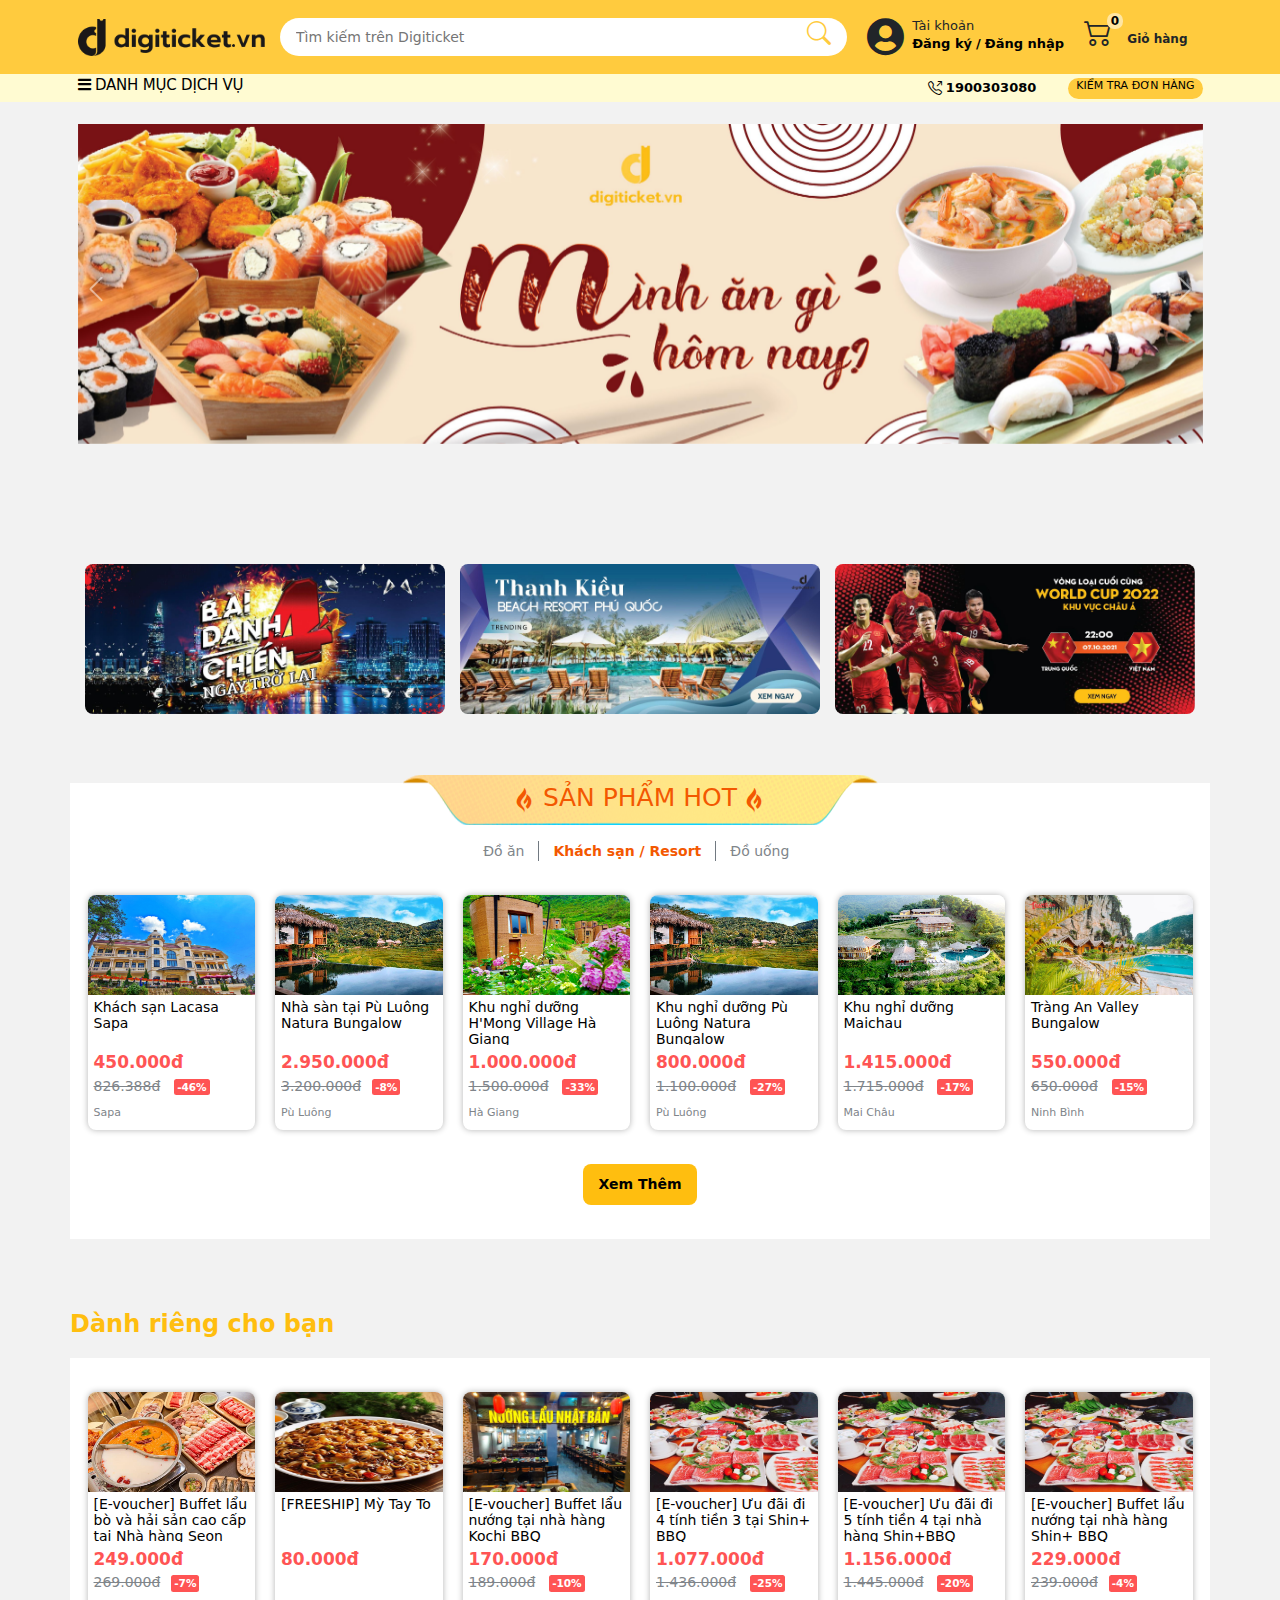
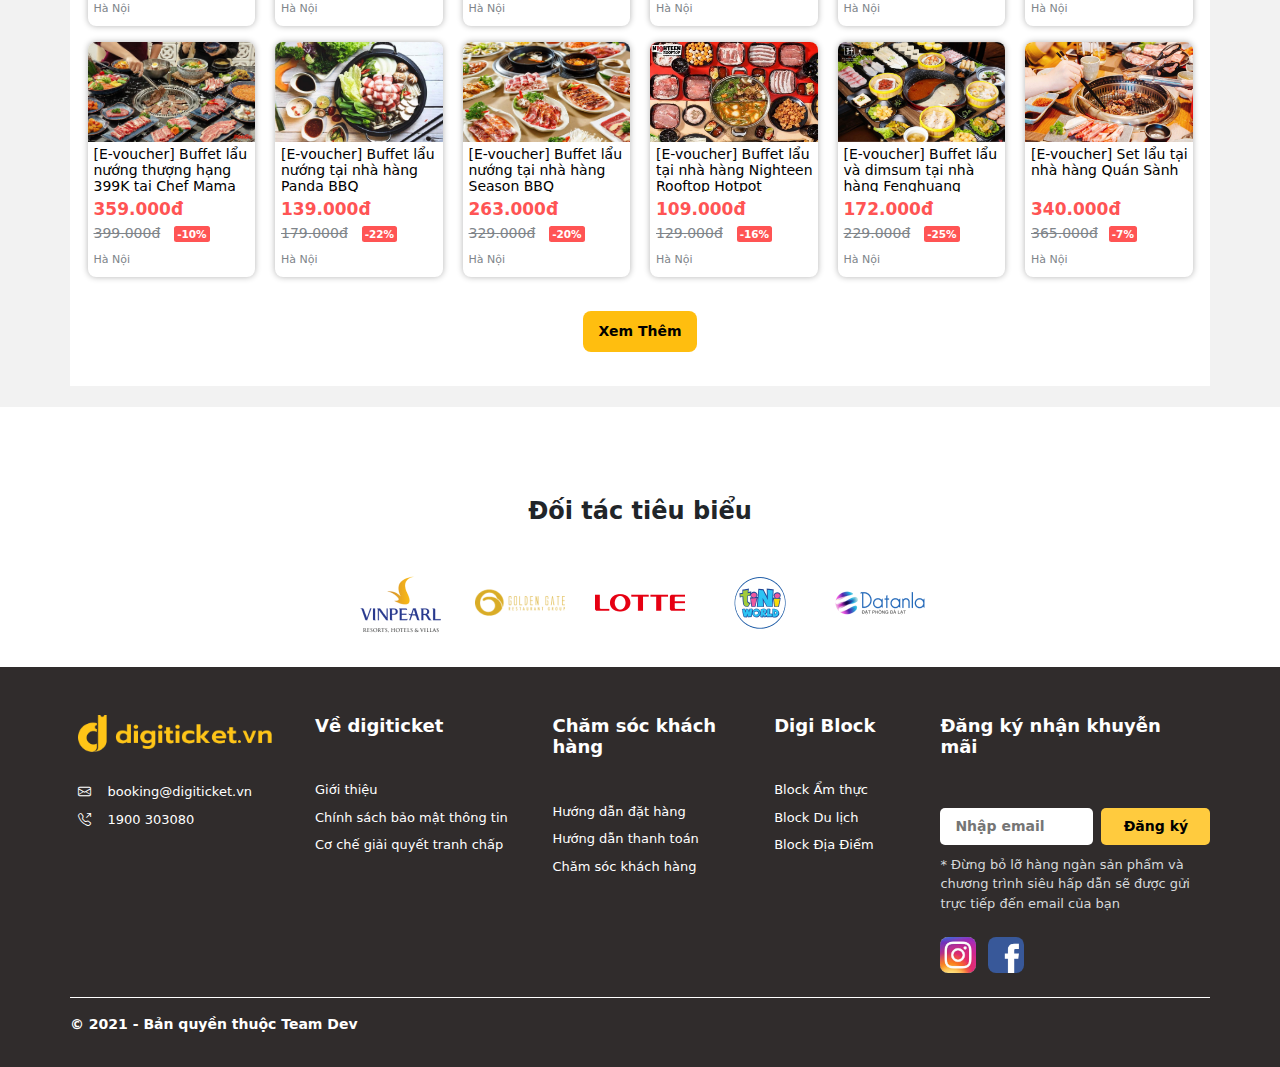
==== index.html @ ab6e63be "Update sources code first" ====
<!DOCTYPE html>
<html lang="en">
<head>
    <meta charset="UTF-8">
    <meta http-equiv="X-UA-Compatible" content="IE=edge">
    <meta name="viewport" content="width=device-width, initial-scale=1.0">
    <title>DigiTicket</title>

    <link href="https://fonts.googleapis.com/css2?family=Roboto:ital,wght@0,100;0,300;0,400;0,500;0,700;0,900;1,100;1,300;1,400;1,500;1,700;1,900&display=swap" rel="stylesheet">
    
    <!--Font Awesome --> 
    <link rel="stylesheet" href="https://cdnjs.cloudflare.com/ajax/libs/font-awesome/5.15.4/css/all.min.css" integrity="sha512-1ycn6IcaQQ40/MKBW2W4Rhis/DbILU74C1vSrLJxCq57o941Ym01SwNsOMqvEBFlcgUa6xLiPY/NS5R+E6ztJQ==" crossorigin="anonymous" referrerpolicy="no-referrer" />
    <!--Jquery-->
    <script type="text/javascript" src="http://ajax.googleapis.com/ajax/libs/jquery/2.1.3/jquery.min.js"> </script>
    <!--Bootrap-->
    <link rel="stylesheet" href="https://cdn.jsdelivr.net/npm/bootstrap-icons@1.3.0/font/bootstrap-icons.css">
    <link rel="stylesheet" href="https://stackpath.bootstrapcdn.com/bootstrap/4.3.1/css/bootstrap.min.css" integrity="sha384-ggOyR0iXCbMQv3Xipma34MD+dH/1fQ784/j6cY/iJTQUOhcWr7x9JvoRxT2MZw1T" crossorigin="anonymous">
    <!-- Latest compiled and minified JavaScript -->
    <script src="https://code.jquery.com/jquery-3.3.1.slim.min.js" integrity="sha384-q8i/X+965DzO0rT7abK41JStQIAqVgRVzpbzo5smXKp4YfRvH+8abtTE1Pi6jizo" crossorigin="anonymous"></script>
    <script src="https://cdnjs.cloudflare.com/ajax/libs/popper.js/1.14.7/umd/popper.min.js" integrity="sha384-UO2eT0CpHqdSJQ6hJty5KVphtPhzWj9WO1clHTMGa3JDZwrnQq4sF86dIHNDz0W1" crossorigin="anonymous"></script>
    <script src="https://stackpath.bootstrapcdn.com/bootstrap/4.3.1/js/bootstrap.min.js" integrity="sha384-JjSmVgyd0p3pXB1rRibZUAYoIIy6OrQ6VrjIEaFf/nJGzIxFDsf4x0xIM+B07jRM" crossorigin="anonymous"></script>

    <link rel="stylesheet" href="./assets/css/bootstrap.css">
    <link rel="stylesheet" href="./assets/css/responsive.css">
    <link rel="stylesheet" href="./assets/css/style.css">
    <link rel="stylesheet" href="./assets/css/shared.css">
</head>
<body>
    <div class="main">
        <!-- Header -->
        <nav class="nav-search navbar navbar-expand-lg navbar-light fixed-top">
            <div class="container ">
                
                <div class="cd-lg-2 header-logo">
                    <a class="header-logo_link" href="#">
                        <img class="header-logo_img" src="./assets/img/Logo-main/Digiticket.png" alt="">
                    </a>
                </div>
                
                <div class="col-lg-10 d-flex header-wrap">
                    <div class="header-search d-flex">
                        <input  class="header-search_input" type="text" placeholder="Tìm kiếm trên Digiticket">
                        <i class="header-search_icon bi bi-search" role="button" typeof="submit"></i>
                    </div>

                    <div class="header-user d-flex">
                        <div class="header-user_avatar">
                            <i class="header-user_avatar-icon fas fa-user-circle"></i>
                        </div>
                        <div class="header-user_account">
                            <div class="header-user_account-heading">Tài khoản</div>
                            <div class="header-user_account-wrap d-flex">
                                <a href="" class="header-user_account-name">Đăng ký</a>
                                <span>/</span>
                                <a href="" class="header-user_account-name">Đăng nhập</a>
                            </div>
                        </div>
                    </div>

                    <div class="header-cart">
                        <div class="header-cart-wrap">
                            <i class="header-cart-icon bi bi-cart2"></i>
                            <span class="header-cart-notice">0</span>
                        </div>

                        <span>Giỏ hàng</span>
                    </div>
                </div>
            </div>
        </nav>
        <!-- end nav -->
        <!-- Header Options -->
        <div class="header-option fixed-top">
            <div class="container d-flex justify-content-between">
                <div class="dropdown">
                    <a class="header-option_navbar" data-toggle="dropdown" href=""><i class="fas fa-bars"></i> Danh mục dịch vụ</a>
                    <ul class="dropdown-menu">
                        <li>
                            <a class="header-option_link"  href="#">
                                <span>Tham quan</span>
                                <i class="fas fa-chevron-right"></i>
                            </a>
                            <ul class="sub-menu">
                                <li class="sub-menu_item">
                                    <a class="sub-menu_link" href="">Địa điểm tham quan</a>
                                </li>
                                <li class="sub-menu_item">
                                    <a class="sub-menu_link" href="">Tour</a>
                                </li>
                            </ul>
                        </li>
                        <li>
                            <a class="header-option_link " href="#">
                                <span>Nghệ thuật</span>
                                <i class="fas fa-chevron-right"></i>
                            </a>
                            <ul class="sub-menu">
                                <li class="sub-menu_item">
                                    <a class="sub-menu_link" href="">Show Ca Nhạc</a>
                                </li>
                                <li class="sub-menu_item">
                                    <a class="sub-menu_link" href="">Sân khấu nghệ thuật</a>
                                </li>
                            </ul>
                        </li>
                        <li>
                            <a class="header-option_link" href="#">
                                <span>Thể thao</span>
                                <i class="fas fa-chevron-right"></i>
                            </a>
                            <ul class="sub-menu">
                                <li class="sub-menu_item">
                                    <a class="sub-menu_link" href="">Bóng đá</a>
                                </li>
                            </ul>
                        </li>
                        <li>
                            <a class="header-option_link" href="#">
                                <span>Di chuyển</span>
                                <i class="fas fa-chevron-right"></i>
                            </a>
                            <ul class="sub-menu">
                                <li class="sub-menu_item">
                                    <a class="sub-menu_link" href="">Máy bay</a>
                                </li>
                                <li class="sub-menu_item">
                                    <a class="sub-menu_link" href="">Ô tô</a>
                                </li>
                                <li class="sub-menu_item">
                                    <a class="sub-menu_link" href="">Tàu thuỷ</a>
                                </li>
                                <li class="sub-menu_item">
                                    <a class="sub-menu_link" href="">Tàu hoả</a>
                                </li>
                            </ul>
                        </li>
                        <li>
                            <a class="header-option_link" href="#">
                                <span>Combo</span>
                                <i class="fas fa-chevron-right"></i>
                            </a>
                            <ul class="sub-menu">
                                <li class="sub-menu_item">
                                    <a class="sub-menu_link" href="">Combo du lịch</a>
                                </li>
                            </ul>
                        </li>
                        <li>
                            <a class="header-option_link" href="#">
                                <span>Ẩm thực</span>
                                <i class="fas fa-chevron-right"></i>
                            </a>
                            <ul class="sub-menu">
                                <li class="sub-menu_item">
                                    <a class="sub-menu_link" href="">Đồ ăn</a>
                                </li>
                                <li class="sub-menu_item">
                                    <a class="sub-menu_link" href="">Đồ uống</a>
                                </li>
                            </ul>
                        </li>
                    </ul>
                </div>
                
                <div class="header-option_wrap d-flex justify-content-between">
                    <a href="" class="header-option_hotline d-flex">
                        <i class="bi bi-telephone-outbound"></i>
                        <span>1900303080</span>
                    </a>

                    <a href="" class="header-option_check"  data-toggle="dropdown">
                        <span>Kiểm tra đơn hàng</span>
                    </a>
                    <div class="dropdown-menu order-check_wrap">
                        <form class="form-check" action="">
                            <div class="form-check_header">Kiểm tra đơn hàng</div>
                            <div class="form-check_wrap invalid">
                                <label for="phone" class="form-check_label">Vui lòng nhập số điện thoại</label>
                                <input id="phone" name="phone" type="text" placeholder="Số điện thoại" class="form-check_control">
                                <span class="form-check_message"></span>
                            </div>
                            <div class="form-check_wrap invalid">
                                <label for="email" class="form-check_label">Vui lòng nhập Email</label>
                                <input id="email" name="email" type="text" placeholder="VD: email@domain.com" class="form-check_control">
                                <span class="form-check_message"></span>
                            </div>
                            <div class="form-check_wrap invalid">
                                <label for="code" class="form-check_label">Vui lòng nhập Mã đơn hàng</label>
                                <input id="code" name="phone" type="text" placeholder="VD: 123456" class="form-check_control">
                                <span class="form-check_message"></span>
                            </div>

                            <button class="form-check_submit">Kiểm tra</button>
                        </form>

                    </div>
                </div>
            </div>
        </div>

        <!-- Slider -->
        <div class="content">
            <div class="container">
                <!-- Slider -->
                <div class="row slider-wrap">
                    <div class="col-lg-12 d-flex">
                        <div id="carouselExampleControls" class="carousel slide" data-ride="carousel">
                            <div class="carousel-inner">
                                <div class="slider-img carousel-item active">
                                    <img class="d-block w-100" src="./assets/img/logo-slider/ShowImage1.jpg" alt="">
                                </div>
                                <div class="slider-img carousel-item">
                                    <img class="d-block w-100" src="./assets/img/logo-slider/ShowImage2.jpg" alt="">
                                </div>
                                <div class="slider-img carousel-item">
                                    <img class="d-block w-100" src="./assets/img/logo-slider/ShowImage3.jpg" alt="">
                                </div>
                                <div class="slider-img carousel-item">
                                    <img class="d-block w-100" src="./assets/img/logo-slider/ShowImage4.jpg" alt="">
                                </div>
                                <div class="slider-img carousel-item">
                                    <img class="d-block w-100" src="./assets/img/logo-slider/ShowImage5.jpg" alt="">
                                </div>
                            </div>

                            <a class="slider-btn carousel-control-prev" href="#carouselExampleControls" role="button" data-slide="prev">
                                <span class="slider-btn_icon carousel-control-prev-icon" aria-hidden="true"></span>
                                <span class="sr-only">Previous</span>
                            </a>
                            <a class="slider-btn carousel-control-next" href="#carouselExampleControls" role="button" data-slide="next">
                                <span class="slider-btn_icon carousel-control-next-icon" aria-hidden="true"></span>
                                <span class="sr-only">Next</span>
                            </a>
                        </div>
                        
                    </div>
                </div>

                <div class="row slider-introduce">
                    <div class="col-lg-4">
                        <div class="slider-introduce_wrap">
                            <img src="./assets/img/logo-slider/introduce1.jpg" alt="" class="slider-introduce_img">
                        </div>
                    </div>
                    <div class="col-lg-4">
                        <div class="slider-introduce_wrap">
                            <img src="./assets/img/logo-slider/introduce2.jpg" alt="" class="slider-introduce_img">
                        </div>
                    </div>
                    <div class="col-lg-4">
                        <div class="slider-introduce_wrap">
                            <img src="./assets/img/logo-slider/introduce3.jpg" alt="" class="slider-introduce_img">
                        </div>
                    </div>
                </div>

                <div class="row product-hot">
                
                    <div class="product-hot_header d-flex justify-content-center">
                        <i class="product-hot_header-icon fab fa-gripfire"></i>
                        <h1>Sản Phẩm Hot</h1>
                        <i class="product-hot_header-icon fab fa-gripfire"></i>
                    </div>

                    <ul class="product-hot_heading d-flex justify-content-center list-group list-group-horizontal">
                        <li class="product-hot_heading-item">
                            <a href="#food" class="product-hot_heading-link" data-toggle="tab">
                                Đồ ăn
                            </a>
                        </li>
                        <li class="product-hot_heading-item">
                            <a href="#hotel" class="product-hot_heading-link active" data-toggle="tab">
                                Khách sạn / Resort
                            </a>
                        </li>
                        <li class="product-hot_heading-item">
                            <a href="#drinks" class="product-hot_heading-link" data-toggle="tab">
                                Đồ uống
                            </a>
                        </li>
                    </ul>

                    <div class="tab-content">
                        <!-- Hotel -->
                        <div id="hotel" class="tab-pane active">
                            <div class="d-flex flex-wrap justify-content-between product-hot_content">
                                <div class="product-hot_item col-lg-2 col-md-3 col-sm-4 col-6">
                                    <a href="" class="product-hot_item-wrap">
                                        <div class="product-hot_item-img">
                                            <img src="./assets/img/product/Hotel-sapa.jpg" alt="">
                                        </div>
                                        <h4 class="product-hot_item-name ">Khách sạn Lacasa Sapa</h4>
                                        <div class="product-hot_item__price-new">450.000đ</div>
                                        <div class="product-hot_item__price-ol d-flex">
                                            826.388đ
                                            <p class="bg">
                                                <span class="product-hot_item__price-percent badge">-46%</span>
                                            </p>
                                        </div>
                                        <div class="product-hot_item-location">Sapa</div>
                                    </a>
                                </div>
    
                                <div class="product-hot_item col-lg-2 col-md-3 col-sm-4 col-6">
                                    <a href="" class="product-hot_item-wrap">
                                        <div class="product-hot_item-img">
                                            <img src="./assets/img/product/Nha-san-purluong.jpg" alt="">
                                        </div>
                                        <h4 class="product-hot_item-name">Nhà sàn tại Pù Luông Natura Bungalow</h4>
                                        <div class="product-hot_item__price-new">2.950.000đ</div>
                                        <div class="product-hot_item__price-ol d-flex">
                                            3.200.000đ
                                            <p class="bg">
                                                <span class="product-hot_item__price-percent badge">-8%</span>
                                            </p>
                                        </div>
                                        <div class="product-hot_item-location">Pù Luông</div>
                                    </a>
                                </div>
    
                                <div class="product-hot_item col-lg-2 col-md-3 col-sm-4 col-6">
                                    <a href="" class="product-hot_item-wrap">
                                        <div class="product-hot_item-img">
                                            <img src="./assets/img/product/Khu-nghi-duong-hmong.jpg" alt="">
                                        </div>
                                        <h4 class="product-hot_item-name">Khu nghỉ dưỡng H'Mong Village Hà Giang</h4>
                                        <div class="product-hot_item__price-new">1.000.000đ</div>
                                        <div class="product-hot_item__price-ol d-flex">
                                            1.500.000đ
                                            <p class="bg">
                                                <span class="product-hot_item__price-percent badge">-33%</span>
                                            </p>
                                        </div>
                                        <div class="product-hot_item-location">Hà Giang</div>
                                    </a>
                                </div>
    
                                <div class="product-hot_item col-lg-2 col-md-3 col-sm-4 col-6">
                                    <a href="" class="product-hot_item-wrap">
                                        <div class="product-hot_item-img">
                                            <img src="./assets/img/product/Nha-san-purluong.jpg" alt="">
                                        </div>
                                        <h4 class="product-hot_item-name">Khu nghỉ dưỡng Pù Luông Natura Bungalow</h4>
                                        <div class="product-hot_item__price-new">800.000đ</div>
                                        <div class="product-hot_item__price-ol d-flex">
                                            1.100.000đ
                                            <p class="bg">
                                                <span class="product-hot_item__price-percent badge">-27%</span>
                                            </p>
                                        </div>
                                        <div class="product-hot_item-location">Pù Luông</div>
                                    </a>
                                </div>
    
                                <div class="product-hot_item col-lg-2 col-md-3 col-sm-4 col-6">
                                    <a href="" class="product-hot_item-wrap">
                                        <div class="product-hot_item-img">
                                            <img src="./assets/img/product/Khu-nghi-duong-maichau.jpg" alt="">
                                        </div>
                                        <h4 class="product-hot_item-name">Khu nghỉ dưỡng Maichau</h4>
                                        <div class="product-hot_item__price-new">1.415.000đ</div>
                                        <div class="product-hot_item__price-ol d-flex">
                                            1.715.000đ
                                            <p class="bg">
                                                <span class="product-hot_item__price-percent badge">-17%</span>
                                            </p>
                                        </div>
                                        <div class="product-hot_item-location">Mai Châu</div>
                                    </a>
                                </div>
    
                                <div class="product-hot_item col-lg-2 col-md-3 col-sm-4 col-6">
                                    <a href="" class="product-hot_item-wrap">
                                        <div class="product-hot_item-img">
                                            <img src="./assets/img/product/Trang-an-vallue.jpg" alt="">
                                        </div>
                                        <h4 class="product-hot_item-name">Tràng An Valley Bungalow</h4>
                                        <div class="product-hot_item__price-new">550.000đ</div>
                                        <div class="product-hot_item__price-ol d-flex">
                                            650.000đ
                                            <p class="bg">
                                                <span class="product-hot_item__price-percent badge">-15%</span>
                                            </p>
                                        </div>
                                        <div class="product-hot_item-location">Ninh Bình</div>
                                    </a>
                                </div>                        
                            </div>
                        </div>
                        
                        <!-- Food -->
                        <div id="food" class="tab-pane">
                            <div class="d-flex flex-wrap justify-content-between product-hot_content">
                                <div class="product-hot_item col-lg-2 col-md-3 col-sm-4 col-6">
                                    <a href="" class="product-hot_item-wrap">
                                        <div class="product-hot_item-img">
                                            <img src="./assets/img/product-food/Pizza.jpg" alt="">
                                        </div>
                                        <h4 class="product-hot_item-name">[FREESHIP] La Pizza</h4>
                                        <div class="product-hot_item__price-new">39.000đ</div>
                                        <div class="product-hot_item__price-ol d-flex invisible">
                                            0
                                            <p class="bg">
                                                <span class="product-hot_item__price-percent badge invisible">0</span>
                                            </p>
                                        </div>
                                        <div class="product-hot_item-location">Hà Nội</div>
                                    </a>
                                </div>
    
                                <div class="product-hot_item col-lg-2 col-md-3 col-sm-4 col-6">
                                    <a href="" class="product-hot_item-wrap">
                                        <div class="product-hot_item-img">
                                            <img src="./assets/img/product-food/Sashimi.jpg" alt="">
                                        </div>
                                        <h4 class="product-hot_item-name">[E-voucher] Buffet sashimi hải sản Nhật Bản cao cấp tại nhà hàng Tonchan</h4>
                                        <div class="product-hot_item__price-new">279.000đ</div>
                                        <div class="product-hot_item__price-ol d-flex">
                                            480.000đ
                                            <p class="bg">
                                                <span class="product-hot_item__price-percent badge">-42%</span>
                                            </p>
                                        </div>
                                        <div class="product-hot_item-location">Hà Nội</div>
                                    </a>
                                </div>
    
                                <div class="product-hot_item col-lg-2 col-md-3 col-sm-4 col-6">
                                    <a href="" class="product-hot_item-wrap">
                                        <div class="product-hot_item-img">
                                            <img src="./assets/img/product-food/lau-quan-sanh.jpg" alt="">
                                        </div>
                                        <h4 class="product-hot_item-name">[E-voucher] Set lẩu tại nhà hàng Quán Sành</h4>
                                        <div class="product-hot_item__price-new">340.000đ</div>
                                        <div class="product-hot_item__price-ol d-flex">
                                            365.000đ
                                            <p class="bg">
                                                <span class="product-hot_item__price-percent badge">-7%</span>
                                            </p>
                                        </div>
                                        <div class="product-hot_item-location">Hà Nội</div>
                                    </a>
                                </div>
    
                                <div class="product-hot_item col-lg-2 col-md-3 col-sm-4 col-6">
                                    <a href="" class="product-hot_item-wrap">
                                        <div class="product-hot_item-img">
                                            <img src="./assets/img/product-food/lau-thai-2-nguoi.jpg" alt="">
                                        </div>
                                        <h4 class="product-hot_item-name">[E-voucher] Set lẩu Thái 2 người tại Thai Street Food giảm 49%</h4>
                                        <div class="product-hot_item__price-new">188.000đ</div>
                                        <div class="product-hot_item__price-ol d-flex">
                                            368.000đ
                                            <p class="bg">
                                                <span class="product-hot_item__price-percent badge">-49%</span>
                                            </p>
                                        </div>
                                        <div class="product-hot_item-location">Hà Nội</div>
                                    </a>
                                </div>
    
                                <div class="product-hot_item col-lg-2 col-md-3 col-sm-4 col-6">
                                    <a href="" class="product-hot_item-wrap">
                                        <div class="product-hot_item-img">
                                            <img src="./assets/img/product-food/lau-nuong.jpg" alt="">
                                        </div>
                                        <h4 class="product-hot_item-name">[E-voucher] Buffet lẩu nướng giảm 50% tại Lẩu Nướng Safodi</h4>
                                        <div class="product-hot_item__price-new">99.000đ</div>
                                        <div class="product-hot_item__price-ol d-flex">
                                            198.000đ
                                            <p class="bg">
                                                <span class="product-hot_item__price-percent badge">-50%</span>
                                            </p>
                                        </div>
                                        <div class="product-hot_item-location">Hà Nội</div>
                                    </a>
                                </div>
    
                                <div class="product-hot_item col-lg-2 col-md-3 col-sm-4 col-6">
                                    <a href="" class="product-hot_item-wrap">
                                        <div class="product-hot_item-img">
                                            <img src="./assets/img/product-food/bun-tron-nam-bo.jpg" alt="">
                                        </div>
                                        <h4 class="product-hot_item-name">[FREESHIP] BUMTRO Bún Trộn Nam Bộ - Hồ Chí Minh</h4>
                                        <div class="product-hot_item__price-new">35.000đ</div>
                                        <div class="product-hot_item__price-ol d-flex">
                                            65.000đ
                                            <p class="bg">
                                                <span class="product-hot_item__price-percent badge">-46%</span>
                                            </p>
                                        </div>
                                        <div class="product-hot_item-location">Hồ Chí Minh</div>
                                    </a>
                                </div>
                            </div>
                        </div>
                        
                        <!-- Drinks -->
                        <div id="drinks" class="tab-pane">
                            <div class="d-flex flex-wrap justify-content-between product-hot_content">
                                <div class="product-hot_item col-lg-2 col-md-3 col-sm-4 col-6">
                                    <a href="" class="product-hot_item-wrap">
                                        <div class="product-hot_item-img">
                                            <img src="./assets/img/product-drink/combo-3-105k.jpg" alt="">
                                        </div>
                                        <h4 class="product-hot_item-name">Combo Sen Vàng Kem Sữa (L) + Cốt Dừa Sen Cốm (L) + Cafe Cốt Dừa tại Emo Coffee</h4>
                                        <div class="product-hot_item__price-new">105.000đ</div>
                                        <div class="product-hot_item__price-ol d-flex">
                                        130.000đ
                                            <p class="bg">
                                                <span class="product-hot_item__price-percent badge">-19%</span>
                                            </p>
                                        </div>
                                        <div class="product-hot_item-location">Hà Nội</div>
                                    </a>
                                </div>
    
                                <div class="product-hot_item col-lg-2 col-md-3 col-sm-4 col-6">
                                    <a href="" class="product-hot_item-wrap">
                                        <div class="product-hot_item-img">
                                            <img src="./assets/img/product-drink/bi-dao-an-nhienjpg.jpg" alt="">
                                        </div>
                                        <h4 class="product-hot_item-name">[FREESHIP] Trà bí đao An Nhiên</h4>
                                        <div class="product-hot_item__price-new">20.000đ</div>
                                        <div class="product-hot_item__price-ol d-flex invisible">
                                            0
                                            <p class="bg">
                                                <span class="product-hot_item__price-percent badge invisible">0</span>
                                            </p>
                                        </div>
                                        <div class="product-hot_item-location">Hà Nội</div>
                                    </a>
                                </div>
    
                                <div class="product-hot_item col-lg-2 col-md-3 col-sm-4 col-6">
                                    <a href="" class="product-hot_item-wrap">
                                        <div class="product-hot_item-img">
                                            <img src="./assets/img/product-drink/bi-dao-an-nhan.jpg" alt="">
                                        </div>
                                        <h4 class="product-hot_item-name">[FREESHIP] Trà bí đao Thanh Nhàn</h4>
                                        <div class="product-hot_item__price-new">20.000đ</div>
                                        <div class="product-hot_item__price-ol d-flex invisible">
                                            0
                                            <p class="bg">
                                                <span class="product-hot_item__price-percent badge invisible">0</span>
                                            </p>
                                        </div>
                                        <div class="product-hot_item-location">Hà Nội</div>
                                    </a>
                                </div>
    
                                <div class="product-hot_item col-lg-2 col-md-3 col-sm-4 col-6">
                                    <a href="" class="product-hot_item-wrap">
                                        <div class="product-hot_item-img">
                                            <img src="./assets/img/product-drink/toco-29k.jpg" alt="">
                                        </div>
                                        <h4 class="product-hot_item-name">Đồng giá 29K trà sữa Tocotoco size L [Đã hết]</h4>
                                        <div class="product-hot_item__price-new">29.000đ</div>
                                        <div class="product-hot_item__price-ol d-flex">
                                            57.000đ
                                            <p class="bg">
                                                <span class="product-hot_item__price-percent badge">-49%</span>
                                            </p>
                                        </div>
                                        <div class="product-hot_item-location">Hồ Chí Minh</div>
                                    </a>
                                </div>
    
                                <div class="product-hot_item col-lg-2 col-md-3 col-sm-4 col-6">
                                    <a href="" class="product-hot_item-wrap">
                                        <div class="product-hot_item-img">
                                            <img src="./assets/img/product-drink/the alley.jpg" alt="">
                                        </div>
                                        <h4 class="product-hot_item-name">The Alley - Phiếu quà tặng The Alley trị giá 100K [Đã hết]</h4>
                                        <div class="product-hot_item__price-new">95.000đ</div>
                                        <div class="product-hot_item__price-ol d-flex">
                                            100.000đ
                                            <p class="bg">
                                                <span class="product-hot_item__price-percent badge">-5%</span>
                                            </p>
                                        </div>
                                        <div class="product-hot_item-location">Hà Nội</div>
                                    </a>
                                </div>
    
                                <div class="product-hot_item col-lg-2 col-md-3 col-sm-4 col-6">
                                    <a href="" class="product-hot_item-wrap">
                                        <div class="product-hot_item-img">
                                            <img src="./assets/img/product-drink/ding-tea.jpg" alt="">
                                        </div>
                                        <h4 class="product-hot_item-name">Trà Sữa Ding Tea - Voucher giảm 35% áp dụng toàn menu [Đã hết]</h4>
                                        <div class="product-hot_item__price-new">Miễn phí</div>
                                        <div class="product-hot_item__price-ol d-flex invisible">
                                            0
                                            <p class="bg">
                                                <span class="product-hot_item__price-percent badge invisible">0</span>
                                            </p>
                                        </div>
                                        <div class="product-hot_item-location">Hà Nội</div>
                                    </a>
                                </div>
                            </div>
                        </div>
                        
                    </div>
                    
                    <!-- See more -->
                    
                    <div class="product-hot_wrap-btn d-flex justify-content-center">
                        <a href="" class="product-hot_btn">
                            <span>Xem Thêm</span>
                        </a>
                    </div>
                    
                </div>
                
                <!-- exclusively for you -->
                <div class="row content-exclusively">Dành riêng cho bạn</div>

                <div class="row product-hot">
                    <div class="col-lg-12 d-flex flex-wrap justify-content-between product-hot_content">
                        <div class="product-hot_item col-lg-2 col-md-3 col-sm-4 col-6">
                            <a href="" class="product-hot_item-wrap">
                                <div class="product-hot_item-img">
                                    <img src="./assets/img/exclusively/laubo-haisan.jpg" alt="">
                                </div>
                                <h4 class="product-hot_item-name">[E-voucher] Buffet lẩu bò và hải sản cao cấp tại Nhà hàng Seon</h4>
                                <div class="product-hot_item__price-new">249.000đ</div>
                                <div class="product-hot_item__price-ol d-flex">
                                    269.000đ
                                    <p class="bg">
                                        <span class="product-hot_item__price-percent badge">-7%</span>
                                    </p>
                                </div>
                                <div class="product-hot_item-location">Hà Nội</div>
                            </a>
                        </div>

                        <div class="product-hot_item col-lg-2 col-md-3 col-sm-4 col-6">
                            <a href="" class="product-hot_item-wrap">
                                <div class="product-hot_item-img">
                                    <img src="./assets/img/exclusively/My-tay-to.jpg" alt="">
                                </div>
                                <h4 class="product-hot_item-name">[FREESHIP] Mỳ Tay To</h4>
                                <div class="product-hot_item__price-new">80.000đ</div>
                                <div class="product-hot_item__price-ol d-flex invisible">
                                    0
                                    <p class="bg">
                                        <span class="product-hot_item__price-percent badge invisible">0</span>
                                    </p>
                                </div>
                                <div class="product-hot_item-location">Hà Nội</div>
                            </a>
                        </div>

                        <div class="product-hot_item col-lg-2 col-md-3 col-sm-4 col-6">
                            <a href="" class="product-hot_item-wrap">
                                <div class="product-hot_item-img">
                                    <img src="./assets/img/exclusively/nuong-lau-jp.jpg" alt="">
                                </div>
                                <h4 class="product-hot_item-name">[E-voucher] Buffet lẩu nướng tại nhà hàng Kochi BBQ</h4>
                                <div class="product-hot_item__price-new">170.000đ</div>
                                <div class="product-hot_item__price-ol d-flex">
                                    189.000đ
                                    <p class="bg">
                                        <span class="product-hot_item__price-percent badge">-10%</span>
                                    </p>
                                </div>
                                <div class="product-hot_item-location">Hà Nội</div>
                            </a>
                        </div>

                        <div class="product-hot_item col-lg-2 col-md-3 col-sm-4 col-6">
                            <a href="" class="product-hot_item-wrap">
                                <div class="product-hot_item-img">
                                    <img src="./assets/img/exclusively/Shin-BBQ.jpg" alt="">
                                </div>
                                <h4 class="product-hot_item-name">[E-voucher] Ưu đãi đi 4 tính tiền 3 tại Shin+ BBQ</h4>
                                <div class="product-hot_item__price-new">1.077.000đ</div>
                                <div class="product-hot_item__price-ol d-flex">
                                    1.436.000đ
                                    <p class="bg">
                                        <span class="product-hot_item__price-percent badge">-25%</span>
                                    </p>
                                </div>
                                <div class="product-hot_item-location">Hà Nội</div>
                            </a>
                        </div>

                        <div class="product-hot_item col-lg-2 col-md-3 col-sm-4 col-6">
                            <a href="" class="product-hot_item-wrap">
                                <div class="product-hot_item-img">
                                    <img src="./assets/img/exclusively/Shin-BBQ.jpg" alt="">
                                </div>
                                <h4 class="product-hot_item-name">[E-voucher] Ưu đãi đi 5 tính tiền 4 tại nhà hàng Shin+BBQ</h4>
                                <div class="product-hot_item__price-new">1.156.000đ</div>
                                <div class="product-hot_item__price-ol d-flex">
                                    1.445.000đ
                                    <p class="bg">
                                        <span class="product-hot_item__price-percent badge">-20%</span>
                                    </p>
                                </div>
                                <div class="product-hot_item-location">Hà Nội</div>
                            </a>
                        </div>

                        <div class="product-hot_item col-lg-2 col-md-3 col-sm-4 col-6">
                            <a href="" class="product-hot_item-wrap">
                                <div class="product-hot_item-img">
                                    <img src="./assets/img/exclusively/Shin-BBQ.jpg" alt="">
                                </div>
                                <h4 class="product-hot_item-name">[E-voucher] Buffet lẩu nướng tại nhà hàng Shin+ BBQ</h4>
                                <div class="product-hot_item__price-new">229.000đ</div>
                                <div class="product-hot_item__price-ol d-flex">
                                    239.000đ
                                    <p class="bg">
                                        <span class="product-hot_item__price-percent badge">-4%</span>
                                    </p>
                                </div>
                                <div class="product-hot_item-location">Hà Nội</div>
                            </a>
                        </div>

                        <div class="product-hot_item col-lg-2 col-md-3 col-sm-4 col-6">
                            <a href="" class="product-hot_item-wrap">
                                <div class="product-hot_item-img">
                                    <img src="./assets/img/exclusively/nuong-thuong-hang.jpg" alt="">
                                </div>
                                <h4 class="product-hot_item-name">[E-voucher] Buffet lẩu nướng thượng hạng 399K tại Chef Mama</h4>
                                <div class="product-hot_item__price-new">359.000đ</div>
                                <div class="product-hot_item__price-ol d-flex">
                                    399.000đ
                                    <p class="bg">
                                        <span class="product-hot_item__price-percent badge">-10%</span>
                                    </p>
                                </div>
                                <div class="product-hot_item-location">Hà Nội</div>
                            </a>
                        </div>

                        <div class="product-hot_item col-lg-2 col-md-3 col-sm-4 col-6">
                            <a href="" class="product-hot_item-wrap">
                                <div class="product-hot_item-img">
                                    <img src="./assets/img/exclusively/Panda-BBQ.jpg" alt="">
                                </div>
                                <h4 class="product-hot_item-name">[E-voucher] Buffet lẩu nướng tại nhà hàng Panda BBQ</h4>
                                <div class="product-hot_item__price-new">139.000đ</div>
                                <div class="product-hot_item__price-ol d-flex">
                                    179.000đ
                                    <p class="bg">
                                        <span class="product-hot_item__price-percent badge">-22%</span>
                                    </p>
                                </div>
                                <div class="product-hot_item-location">Hà Nội</div>
                            </a>
                        </div>

                        <div class="product-hot_item col-lg-2 col-md-3 col-sm-4 col-6">
                            <a href="" class="product-hot_item-wrap">
                                <div class="product-hot_item-img">
                                    <img src="./assets/img/exclusively/Season-BBQ.jpg" alt="">
                                </div>
                                <h4 class="product-hot_item-name">[E-voucher] Buffet lẩu nướng tại nhà hàng Season BBQ</h4>
                                <div class="product-hot_item__price-new">263.000đ</div>
                                <div class="product-hot_item__price-ol d-flex">
                                    329.000đ
                                    <p class="bg">
                                        <span class="product-hot_item__price-percent badge">-20%</span>
                                    </p>
                                </div>
                                <div class="product-hot_item-location">Hà Nội</div>
                            </a>
                        </div>

                        <div class="product-hot_item col-lg-2 col-md-3 col-sm-4 col-6">
                            <a href="" class="product-hot_item-wrap">
                                <div class="product-hot_item-img">
                                    <img src="./assets/img/exclusively/N19Hteen.jpg" alt="">
                                </div>
                                <h4 class="product-hot_item-name">[E-voucher] Buffet lẩu tại nhà hàng Nighteen Rooftop Hotpot</h4>
                                <div class="product-hot_item__price-new">109.000đ</div>
                                <div class="product-hot_item__price-ol d-flex">
                                    129.000đ
                                    <p class="bg">
                                        <span class="product-hot_item__price-percent badge">-16%</span>
                                    </p>
                                </div>
                                <div class="product-hot_item-location">Hà Nội</div>
                            </a>
                        </div>

                        <div class="product-hot_item col-lg-2 col-md-3 col-sm-4 col-6">
                            <a href="" class="product-hot_item-wrap">
                                <div class="product-hot_item-img">
                                    <img src="./assets/img/exclusively/dimsumjpg.jpg" alt="">
                                </div>
                                <h4 class="product-hot_item-name">[E-voucher] Buffet lẩu và dimsum tại nhà hàng Fenghuang</h4>
                                <div class="product-hot_item__price-new">172.000đ</div>
                                <div class="product-hot_item__price-ol d-flex">
                                    229.000đ
                                    <p class="bg">
                                        <span class="product-hot_item__price-percent badge">-25%</span>
                                    </p>
                                </div>
                                <div class="product-hot_item-location">Hà Nội</div>
                            </a>
                        </div>

                        <div class="product-hot_item col-lg-2 col-md-3 col-sm-4 col-6">
                            <a href="" class="product-hot_item-wrap">
                                <div class="product-hot_item-img">
                                    <img src="./assets/img/exclusively/Sakashi.jpg" alt="">
                                </div>
                                <h4 class="product-hot_item-name">[E-voucher] Set lẩu tại nhà hàng Quán Sành</h4>
                                <div class="product-hot_item__price-new">340.000đ</div>
                                <div class="product-hot_item__price-ol d-flex">
                                    365.000đ
                                    <p class="bg">
                                        <span class="product-hot_item__price-percent badge">-7%</span>
                                    </p>
                                </div>
                                <div class="product-hot_item-location">Hà Nội</div>
                            </a>
                        </div>
                    </div>

                    <div class="product-hot_wrap-btn d-flex justify-content-center">
                        <a href="" class="product-hot_btn">
                            <span>Xem Thêm</span>
                        </a>
                    </div>
                </div>

            </div>
            
    
        </div>
        
        <!-- Partner -->
        <div class="partner">
            <div class="container">
                <div class="partner-header d-flex justify-content-center">
                    <h2 class="partner-heading">Đối tác tiêu biểu</h2>
                </div>

                <div class="d-flex justify-content-center partner-logo">
                    <div class="partner-logo_item">
                        <img src="./assets/img/Partner-logo/vin.png" alt="" class="partner-logo_img">
                    </div>
                    <div class="partner-logo_item">
                        <img src="./assets/img/Partner-logo/goldengate.png" alt="" class="partner-logo_img">
                    </div>
                    <div class="partner-logo_item">
                        <img src="./assets/img/Partner-logo/lotte.png" alt="" class="partner-logo_img">
                    </div>
                    <div class="partner-logo_item">
                        <img src="./assets/img/Partner-logo/tini.png" alt="" class="partner-logo_img">
                    </div>
                    <div class="partner-logo_item">
                        <img src="./assets/img/Partner-logo/datanla.png" alt="" class="partner-logo_img">
                    </div>
                </div>

            </div>
        </div>

        <!-- Footer -->
        <footer>
            <div class="container">
                <div class="row">
                    <div class="col-lg-5">
                        <div class="row">
                            <div class="col-lg-6">
                                <div class="footer-heading_logo">
                                    <img  class="footer-logo_img" src="./assets/img/Logo-main/Digiticket2.png" alt="">
                                </div>

                                <ul class="footer-content_wrap">
                                    <li>
                                        <a href="" class="d-flex footer-content">
                                            <i class="footer-content_icon bi bi-envelope"></i>
                                            <span>booking@digiticket.vn</span>
                                        </a>
                                    </li>
                                    <li>
                                        <a href="" class="d-flex footer-content">
                                            <i class="footer-content_icon bi bi-telephone-outbound"></i>
                                            <span>1900 303080</span>
                                        </a>
                                    </li>
                                </ul>
                            </div>

                            <div class="col-lg-6">
                                <h4 class="footer-heading">Về digiticket</h4>
                                <ul class="footer-content_wrap">
                                    <li>
                                        <a href="" class="footer-content">Giới thiệu</a>
                                    </li>
                                    <li>
                                        <a href="" class="footer-content">Chính sách bảo mật thông tin</a>
                                    </li>
                                    <li>
                                        <a href="" class="footer-content">Cơ chế giải quyết tranh chấp</a>
                                    </li>
                                </ul>
                            </div>
                        </div>
                    </div>
                    <div class="col-lg-7">
                        <div class="row">
                            <div class="col-lg-4">
                                <h4 class="footer-heading">Chăm sóc khách hàng</h4>
                                <ul class="footer-content_wrap">
                                    <li>
                                        <a href="" class="footer-content">Hướng dẫn đặt hàng</a>
                                    </li>
                                    <li>
                                        <a href="" class="footer-content">Hướng dẫn thanh toán</a>
                                    </li>
                                    <li>
                                        <a href="" class="footer-content">Chăm sóc khách hàng</a>
                                    </li>
                                </ul>
                            </div>
                            <div class="col-lg-3">
                                <h4 class="footer-heading">Digi Block</h4>
                                <ul class="footer-content_wrap">
                                    <li>
                                        <a href="" class="footer-content">Block Ẩm thực</a>
                                    </li>
                                    <li>
                                        <a href="" class="footer-content">Block Du lịch</a>
                                    </li>
                                    <li>
                                        <a href="" class="footer-content">Block Địa Điểm</a>
                                    </li>
                                </ul>
                            </div>
                            <div class="col-lg-5">
                                <h4 class="footer-heading">Đăng ký nhận khuyễn mãi</h4>

                                <div class="d-flex footer-form ">
                                    <input class="col-lg-7 footer-form_input" type="text" placeholder="Nhập email">
                                    <button class="col-lg-5 footer-form_button" type="submit">Đăng ký</button>
                                </div>
                                <div class="footer-text_about">* Đừng bỏ lỡ hàng ngàn sản phẩm và chương trình siêu hấp dẫn sẽ được gửi trực tiếp đến email của bạn</div>
                                <!-- Social -->
                                <div class="d-flex footer-social">
                                    <a href="" class="footer-social-logo">
                                        <img src="./assets/img/Partner-logo/instagram.jpg" alt="">
                                    </a>
                                    <a href="" class="footer-social-logo">
                                        <img src="./assets/img/Partner-logo/facebook.png" alt="">
                                    </a>                                   
                                </div>
                            </div>
                        </div>
                    </div>
                </div>

                <div class="row footer-license_wrap">
                    <span class="footer-license_content">© 2021 - Bản quyền thuộc Team Dev</span>
                </div>
            </div>
        </footer>
    </div>

    <script src="assets/js/main.js"></script>
    <script>
        
    </script>
</body>
</html>
---- assets/css/style.css ----
/* Header */
.main{
    background-color: var(--background-color);
}
/* heading */
.nav-search {
    background-color: var(--primary-color);
    height: var(--navSearch-height);
    display: flex;
}

.header-logo_img {
    height: calc(var(--navSearch-height) / 2);
}

.header-search{
    position: relative;
    flex: 1;
}

.header-search_input{
    border-radius: 24px;
    background-color: var(--white-color);
    color: #9aa0a5;
    padding: 0 16px;
    font-size: 1.4rem;
    line-height: 3.3rem;
    border: none;
    outline: none;
    font-weight: 500;
    height: 38px;
    width: 100%;
}

.header-search_icon{
    position: absolute;
    color: var(--primary-color);
    top: -2px;
    right: 16px;
    font-size: 2.4rem;
    cursor: pointer;
}

/* User */
.header-user_avatar-icon{
    font-size: 3.8rem;
    padding: 0 8px 0 20px;
}

.header-user_account-heading{
    font-size: 1.3rem;
    font-weight: 400;
    line-height: 16px;
}

.header-user_account-wrap{
    color: var(--black-color);
    font-size: 1.3rem;
    line-height: 19.5px;
    font-weight: 700;
}

.header-user_account-wrap span{
    padding: 0 4px;
}

.header-user_account-name{
    color: var(--black-color);
}

/* cart */

.header-cart-wrap {
    position: relative;
    display: inline-block;
    padding: 0 12px 0 20px;
    cursor: pointer;
    -webkit-tap-highlight-color: transparent;
}

.header-cart-icon{
    font-size: 2.8rem;
    line-height: 1.4rem;
}

.header-cart-notice {
    position: absolute;
    top: -5px;
    right: 1px;
    padding: 2px 4px;
    line-height: 1.2rem;
    font-size: 1.4rem;
    background-color: #ffe6a3;
    color: var(--black-color);
    border-radius: 45%;
}

.header-cart span{
    font-weight: 700;
    font-size: 1.2rem;
}
/* header options */
.header-option{
    height: 28px;
    /* line-height: 56px; */
    background-color: #fffbd2;
    margin-top: var(--navSearch-height);
}

.header-option_navbar{
    text-transform: uppercase;
    font-size: 1.5rem;
    font-weight: 500;
    color: var(--black-color);
    letter-spacing: -0.2px;
}

.header-option_link{
    color: var(--black-color);
    font-size: 1.4rem;
    display: flex;
    align-items: center;
    justify-content: space-between;
    padding: 0 8px;
    line-height: 28px;
    font-weight: 400;
    width: 160px;
    position: relative;
}

.header-option_link:hover{
    background-color: var(--primary-color);
}

.header-option_link i{
    font-size: 1.1rem;
}

/* Sub nav */

.sub-menu{
    position: absolute;
    top: 34px;
    left: 100%;
    right: auto;
    text-align: inherit;
    min-width: 158px;
    padding-left: 0;
    box-shadow: 0 0 5px rgba(0,0,0, 0.7) ;
    display: none;
}

.sub-menu_item{
    list-style: none;
}

.sub-menu_link{
    display: block;
    font-size: 1.4rem;
    line-height: 28px;
    font-weight: 400;
    padding: 2px 8px;
}

.sub-menu_link:hover{
    background-color: var(--primary-color);
}

.header-option_hotline{
    font-weight: 700;
    font-size: 1.3rem;
    margin:4px 16px 0 0;
}

.header-option_hotline i{
    padding-right: 4px;
    font-size: 1.4rem;
}

.header-option_check{
    font-size: 1.1rem;
    background-color: var(--primary-color);
    border-radius: 16px;
    padding: 0 8px;
    margin: 4px 0 0 16px;
}

.header-option_check span{
    text-transform: uppercase;
    font-weight: 500;
}

/* Header option check form */
.order-check_wrap{
    left: -68px !important;
    border-radius: 8px;
}

.form-check{
    padding: 12px 16px;
}

.form-check_header{
    font-size: 1.6rem;
    font-weight: 700;
    color: var(--primary-color);
    margin-bottom: 16px;
}

.form-check_wrap{
    display: flex;
    margin-bottom: 16px;
    flex-direction: column;
}

.form-check_label {
    padding-bottom: 6px;
    line-height: 1.8rem;
    font-size: 1.3rem;
}

.form-check_control {
    height: 36px;
    padding: 6px 12px;
    border: 1px solid #b3b3b3;
    border-radius: 3px;
    outline: none;
    font-size: 1.4rem;
    font-weight: 600;
}

.form-check_message {
    font-size: 1.2rem;
    line-height: 1.6rem;
    padding: 4px 0 0;
}

.form-check_wrap.invalid .form-check_message {
    color: #f33a58;
}

.form-check_submit {
    outline: none;
    background-color: #ffbe0f;
    padding: 8px 12px;
    font-weight: 600;
    color: var(--black-color);
    border: none;
    width: 100%;
    font-size: 1.6rem;
    border-radius: 8px;
    cursor: pointer;
}

.form-check_submit:hover{
    background-color: #ffcb3e;
}

/* Slider */
.content{
    margin-top: calc(var(--navSearch-height) + 50px);
}

.slider-wrap{
    position: relative;
    height: 320px;
    overflow: hidden;
}

.slider-img{
    height: 320px;
    width: 100%;
}

.slider-img img{
    object-fit: cover;
}

.slider-btn {
    background-color: transparent;
    width: 36px;
    height: 36px;
    position: absolute;
    top: 46%;
    text-align: center;
}

.slider-btn_icon {
    width: 30px;
    height: 30px;
}

.slider-introduce{
    margin: 120px 0 84px 0;
    height: 135px;
}

.slider-introduce_wrap{
    border-radius: 8px;
    overflow: hidden;
}

.slider-introduce_img{
    transition: all 0.3s ease;
}

.slider-introduce_img:hover{
    transform: scale(1.15);
}

/* product hot */
.product-hot{
    background-color: var(--white-color);
    position: relative;
    margin-bottom: 21px;
}

.product-hot_header{
    position: absolute;
    background: url('../img/product/bg-title.png') no-repeat center center;
    width: 100%;
    height: 50px;
    top: -8px;
    align-items: center;
    text-align: center;
}

.product-hot_header h1{
    text-transform: uppercase;
    color: #f35801;
}

.product-hot_header-icon{
    color: #f35801;
    font-size: 2.6rem;
    padding: 0 8px;
}

.product-hot_heading{
    margin-top: 58px;
    list-style: none;
}

.product-hot_heading-link.active{
    color: #F35801;
    font-weight: 600;
}

.product-hot_heading-item{
    border-left: 1px solid #717981;
}

.product-hot_heading-item:first-child{
    border: none;
}

.product-hot_heading-link{
    line-height: 20px;
    font-size: 1.4rem;
    text-align: center;
    padding: 0 14px;
    font-weight: 500;
    color:#80858a;
    cursor: pointer;
}

/* Tab Content */
.product-hot_content{
    text-align: inherit;
    margin-top: 18px;
    transition: 0.2s ease;
}

.product-hot_item{
    display: block;
    user-select: none;
    margin-top: 16px;
    transition: 0.2s ease;
}

.product-hot_item:hover{
    transform: translateY(-3px);
}

.col-lg-2 ,.col-md-3, .col-sm-4 ,.col-6{
    padding-right: 10px;
    padding-left: 10px;
}

.product-hot_item-wrap{
    border-radius: 8px;
    overflow: hidden;
    display: block;
    box-shadow: 0px 0px 6px rgba(0,0,0,0.3);
}

.product-hot_item-img{
    height: 100px;
    width: 100%;
    display: block;
}

.product-hot_item-name{
    height: 50px;
    vertical-align: middle;
    padding: 4px 4px 0 6px;
    font-size: 1.4rem;
    line-height: 1.6rem;
    display: -webkit-box;
    -webkit-line-clamp: 3;
    -webkit-box-orient: vertical;
    overflow: hidden;
    text-overflow: ellipsis;
}

.product-hot_item__price-new{
    color: #ff5454;
    font-size: 1.7rem;
    font-weight: 600;
    padding: 0 6px;
}

.product-hot_item__price-ol{
    font-size: 1.4rem;
    text-decoration: line-through;
    color: #80858a;
    padding: 0 6px;
    font-weight: 500;
}

p.bg-primary{
    background-color: #ff5454;
}

.product-hot_item__price-percent{
    margin-left: 39%;
    background-color: #ff5454;
    padding: 3px;
}

.product-hot_item-location{
    font-size: 1.1rem;
    line-height: 1.1rem;
    padding: 0 6px 12px 6px;
    color: #80858a;
    font-weight: 500;
}

.product-hot_wrap-btn{
    margin: 34px 0;
}

.product-hot_btn{
    background-color: #ffbe0f;
    font-weight: 600;
    font-size: 1.4rem;
    padding: 10px 16px;
    transition: 0.2s;
    color: var(--black-color);
    text-align: center;
    border-radius: 8px;
}

.product-hot_btn:hover{
    background-color: #ffcb3e;
}

/* Exclusively */
.content-exclusively{
    color: #ffbe0f;
    font-size: 2.4rem;
    font-weight: 700;
    padding: 46px 0 16px 0;
}

/* End Content */
.partner{
    background-color: var(--white-color);
}

.partner-header{
    padding: 85px 0 28px 0;
}

.partner-heading{
    font-size: 2.4rem;
    line-height: 3.8rem;
    font-weight: 700;
}

.partner-logo{
    padding-bottom: 24px;
}

/* Footer */
footer {
    padding: 48px 0 16px;
    background-color: #302c2c;
}

.footer-heading{
    margin-bottom: 40px;
    color: var(--white-color);
    font-size: 1.8rem;
    font-weight: 700;
}

.footer-heading_logo{
    margin: 0 28px 26px 0;
}

.footer-content_wrap{
    list-style: none;
    padding-left: 0;
}

.footer-content_wrap li{
    padding: 4px 0;
}

.footer-content{
    color: var(--white-color);
    line-height: 19.5px;
    font-size: 1.3rem;
    font-weight: 500;
}

.footer-content:hover{
    color: var(--white-color);
}

.footer-content_icon{
    width: 30px;
}

.footer-form{
    padding: 10px 0;
}

.footer-form_input{
    outline: none;
    border-radius: 5px;
    border: none;
    font-size: 1.4rem;
    font-weight: 600;
    margin-right: 8px;
}

.footer-form_button{
    padding: 8px 16px;
    background-color: var(--primary-color);
    border-radius: 5px;
    border: none;
    font-size: 1.4rem;
    font-weight: 600;
}

.footer-text_about{
    color: #D6D9DB;
    font-size: 1.3rem;
}

.footer-social{
    margin: 24px 0;
}

.footer-social-logo{
    height: 36px;
    width: 36px;
    border-radius: 8px;
    display: block;
    overflow: hidden;
}

.footer-social-logo:first-child{
    margin-right: 12px;
}

.footer-license_wrap{
    border-top: 1px solid var(--white-color);
}

.footer-license_content{
    font-size: 1.4rem;
    font-weight: 600;
    color: var(--white-color);
    padding: 16px 0;
}
---- assets/css/shared.css ----
*{
    padding: 0;
    margin: 0;
    box-sizing: inherit;
}

html{
    font-size: 62.5%;
    line-height: 1.6rem;
    font-family: 'Roboto', sans-serif;
    box-sizing: border-box;
    scroll-behavior: smooth;
    background-color: var(--background-color);
}

:root{
    --white-color: #fff;
    --black-color: #000;
    --primary-color: #ffcb3e;
    --background-color: #f2f2f2;
    --footer-color: #434343;

    --navSearch-height: 74px;
}

a:hover{
    color: var(--black-color);
    text-decoration: none;
}

a{
    text-decoration: none;
    color: var(--black-color);
}

img{
    width: 100%;
    height: 100%;
}
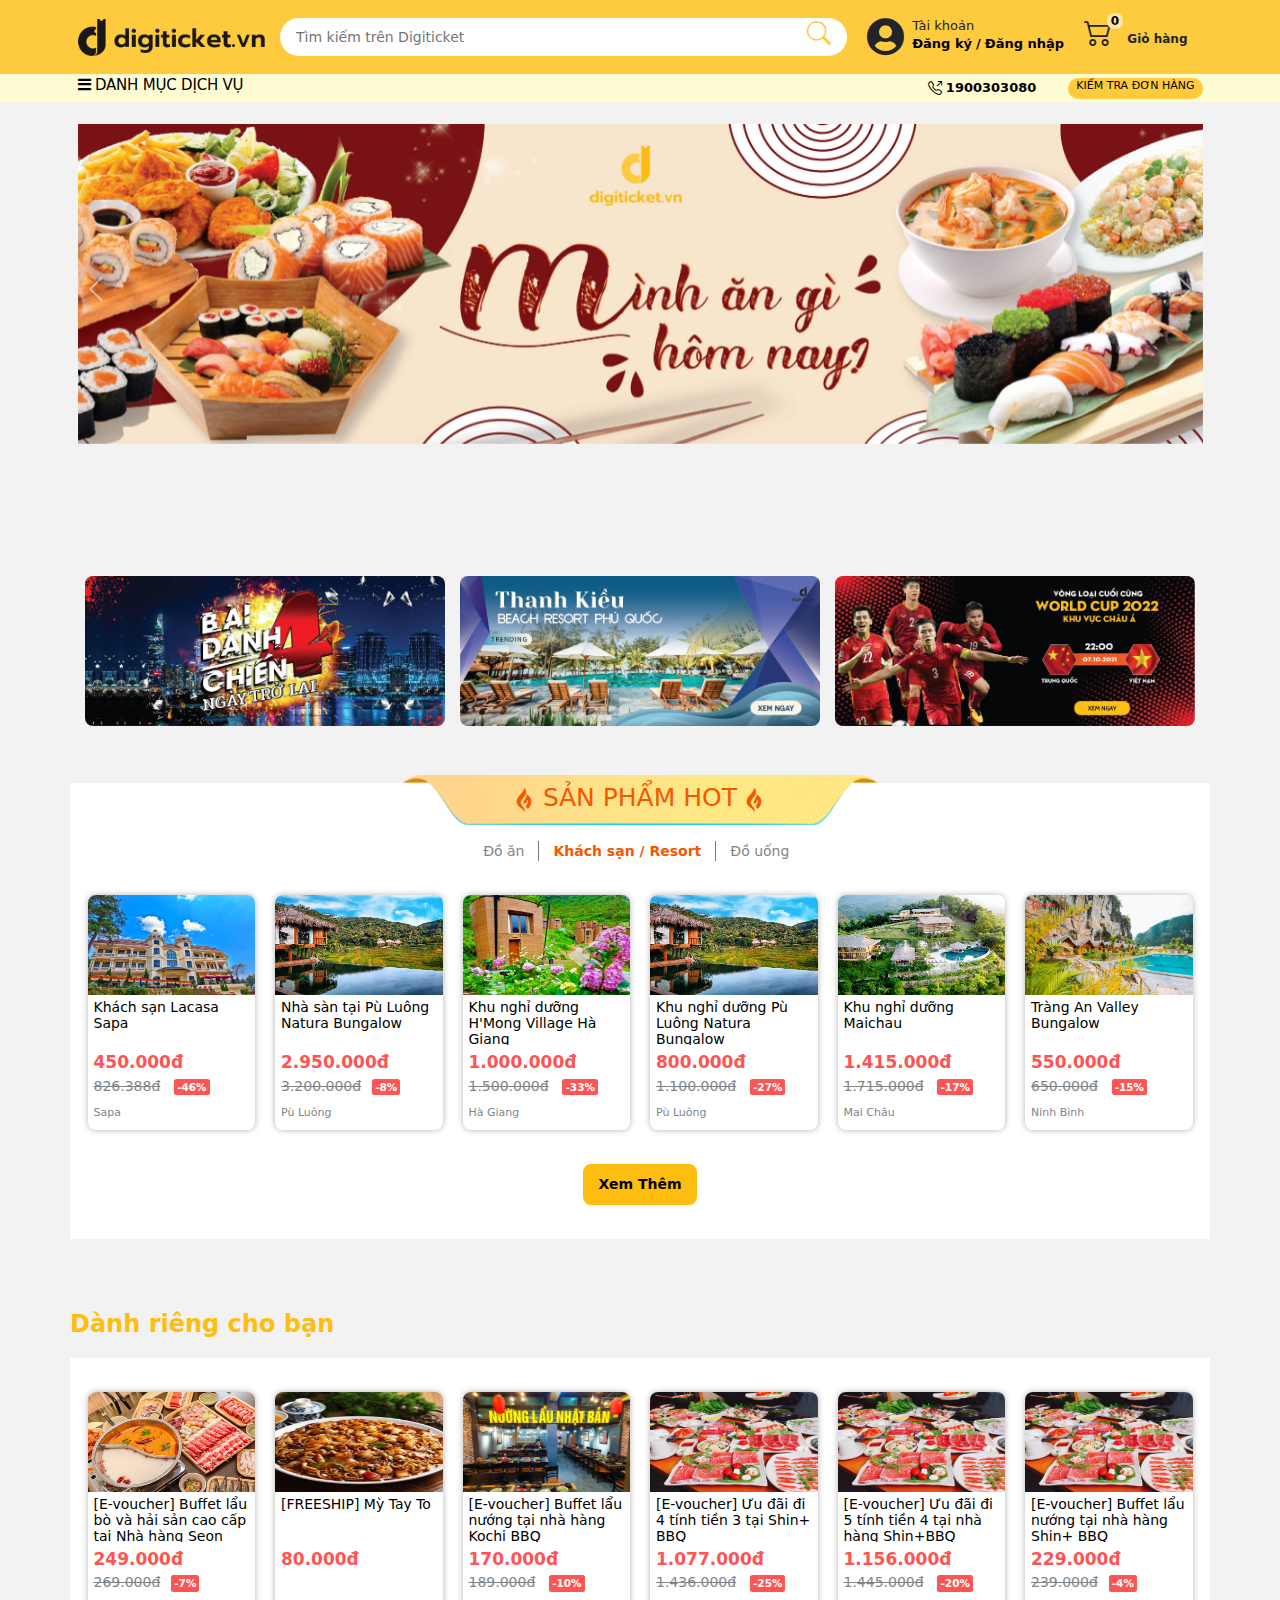
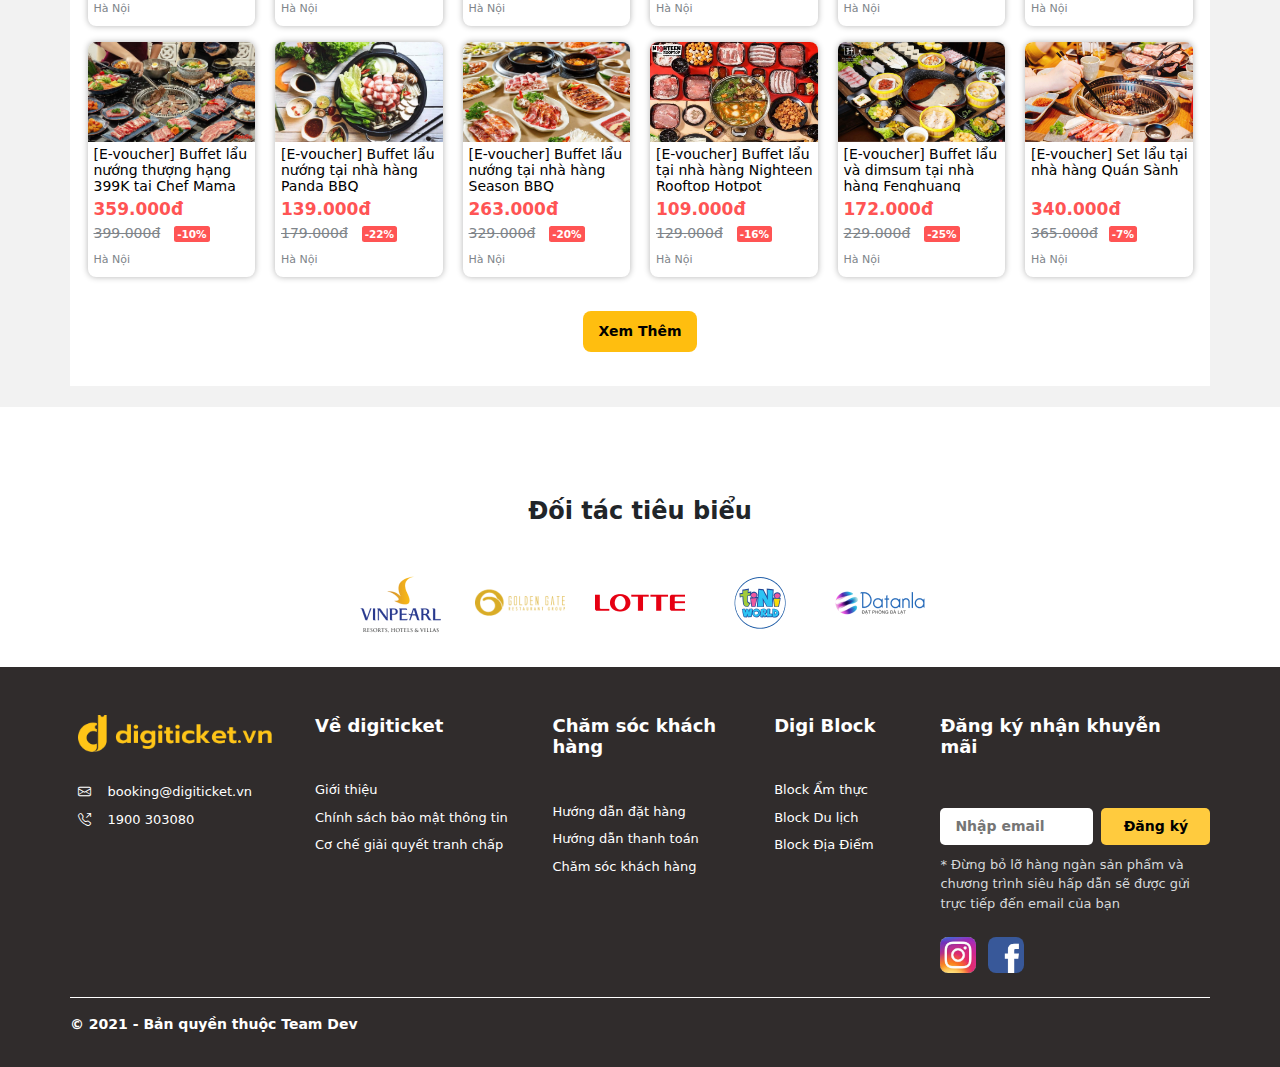
==== commit d1afd180: "Update responsive home" ====
--- a/index.html
+++ b/index.html
@@ -37,7 +37,7 @@
                     </a>
                 </div>
                 
-                <div class="col-lg-10 d-flex header-wrap">
+                <div class="col-lg-10 d-lg-flex header-wrap d-none">
                     <div class="header-search d-flex">
                         <input  class="header-search_input" type="text" placeholder="Tìm kiếm trên Digiticket">
                         <i class="header-search_icon bi bi-search" role="button" typeof="submit"></i>
@@ -64,6 +64,34 @@
                         </div>
 
                         <span>Giỏ hàng</span>
+                    </div>
+                </div>
+                <!-- Button navbar and menu navbar -->
+                <button type="button" class="navbar-toggle header-navbar_btn d-lg-none d-block" data-toggle="collapse" data-target="#menuNavbar">
+                    <i class="header-navbar_icon fas fa-bars"></i>
+                </button>
+                <div class="header-navbar d-lg-none navbar-collapse collapse" id="menuNavbar">
+                    <div class="header-navbar_container d-lg-none">
+                        <ul class="header-navbar_list">
+                            <li class="header-navbar_item">
+                                <a href="" class="header-navbar_link">Trang Chủ</a>
+                            </li>
+                            <li class="header-navbar_item">
+                                <a href="" class="header-navbar_link">Đăng Ký</a>
+                            </li>
+                            <li class="header-navbar_item">
+                                <a href="" class="header-navbar_link">Đăng Nhập</a>
+                            </li>
+                        </ul>
+    
+                        <div class="header-navbar_search">
+                            <form action="" class="header-navbar_search-wrap">
+                                <input type="text" placeholder="Search" class="header-navbar_search-input">
+                                <button class="header-navbar_search-btn">
+                                    <i class="header-search_icon bi bi-search" role="button" typeof="submit"></i>
+                                </button>
+                            </form>
+                        </div>
                     </div>
                 </div>
             </div>
@@ -236,7 +264,7 @@
                     </div>
                 </div>
 
-                <div class="row slider-introduce">
+                <div class="row slider-introduce d-flex flex-wrap">
                     <div class="col-lg-4">
                         <div class="slider-introduce_wrap">
                             <img src="./assets/img/logo-slider/introduce1.jpg" alt="" class="slider-introduce_img">
@@ -283,7 +311,7 @@
                     <div class="tab-content">
                         <!-- Hotel -->
                         <div id="hotel" class="tab-pane active">
-                            <div class="d-flex flex-wrap justify-content-between product-hot_content">
+                            <div class="d-flex flex-wrap justify-content-start product-hot_content">
                                 <div class="product-hot_item col-lg-2 col-md-3 col-sm-4 col-6">
                                     <a href="" class="product-hot_item-wrap">
                                         <div class="product-hot_item-img">
@@ -390,7 +418,7 @@
                         
                         <!-- Food -->
                         <div id="food" class="tab-pane">
-                            <div class="d-flex flex-wrap justify-content-between product-hot_content">
+                            <div class="d-flex flex-wrap justify-content-start product-hot_content">
                                 <div class="product-hot_item col-lg-2 col-md-3 col-sm-4 col-6">
                                     <a href="" class="product-hot_item-wrap">
                                         <div class="product-hot_item-img">
@@ -497,7 +525,7 @@
                         
                         <!-- Drinks -->
                         <div id="drinks" class="tab-pane">
-                            <div class="d-flex flex-wrap justify-content-between product-hot_content">
+                            <div class="d-flex flex-wrap justify-content-start product-hot_content">
                                 <div class="product-hot_item col-lg-2 col-md-3 col-sm-4 col-6">
                                     <a href="" class="product-hot_item-wrap">
                                         <div class="product-hot_item-img">
--- a/assets/css/responsive.css
+++ b/assets/css/responsive.css
@@ -0,0 +1,24 @@
+/* Mobile & tablet */
+@media (max-width: 1023px){
+    .hide-on-mobile-tablet {
+        display: none;
+    }
+
+    .slider-introduce{
+        height: unset !important;
+    }
+}
+
+/* Tablet */
+@media (min-width: 740px) and (max-width: 1023px) {
+    .hide-on-tablet{
+        display: none;
+    }
+}
+
+/* Mobile */
+@media (max-width: 46.1875em){
+    .hide-on-mobile{
+        display: none;
+    }
+}--- a/assets/css/style.css
+++ b/assets/css/style.css
@@ -105,6 +105,7 @@
     /* line-height: 56px; */
     background-color: #fffbd2;
     margin-top: var(--navSearch-height);
+    z-index: 1;
 }
 
 .header-option_navbar{
@@ -135,6 +136,81 @@
 .header-option_link i{
     font-size: 1.1rem;
 }
+
+/* Header-navbar */
+
+.header-navbar_btn{
+    border: none;
+    background-color: transparent;
+}
+
+.header-navbar_icon{
+    font-size: 2.4rem;
+}
+
+.header-navbar{
+    position: absolute;
+    top: 100%;
+    left: 0;
+    width: 100%;
+    background-color: #fffbd2;
+    overflow-y: auto;
+    transition: ease 0.7s;
+    z-index: 1111;
+    box-shadow: 0px 0px 10px 0px rgba(0, 0, 0, 0.2);
+}
+
+.header-navbar_container::-webkit-scrollbar { 
+    display: none; 
+}
+
+.header-navbar_list{
+    list-style: none;
+    padding-left: 0;
+}
+
+.header-navbar_item{
+    border-bottom: 1px solid #e2e491;
+}
+
+.header-navbar_link{
+    display: block;
+    padding: 13px 40px;
+    font-size: 1.6rem;
+    color: var(--black-color);
+    font-weight: 500;
+    transition: 0.2s;
+    user-select: none;
+}
+
+.header-navbar_search-wrap{
+    padding: 20px 40px;
+    position: relative;
+}
+
+.header-navbar_search-input{
+    width: 100%;
+    padding: 10px 12px;
+    font-size: 1.5rem;
+    border: 1px solid var(--primary-color);
+    outline: none;
+    border-radius: 8px;
+}
+
+.header-navbar_search-btn{
+    position: absolute;
+    font-size: 16px;
+    border: none;
+    background-color: var(--white-color);
+    top: 22px;
+    right: 48px;
+    padding: 10px;
+    color: var(--text-color);
+    cursor: pointer;
+    user-select: none;
+}
+
+
 
 /* Sub nav */
 
@@ -298,6 +374,7 @@
 .slider-introduce_wrap{
     border-radius: 8px;
     overflow: hidden;
+    margin: 12px 0;
 }
 
 .slider-introduce_img{
@@ -371,6 +448,15 @@
     transition: 0.2s ease;
 }
 
+/* .tab__content .tab-pane.show {
+    transform: translateY(0);
+    position: relative;
+    width: auto;
+    top: 0;
+    opacity: 1;
+    visibility: visible; 
+}*/
+
 .product-hot_item{
     display: block;
     user-select: none;
@@ -507,6 +593,7 @@
 
 .footer-heading_logo{
     margin: 0 28px 26px 0;
+    max-width: 210px;
 }
 
 .footer-content_wrap{
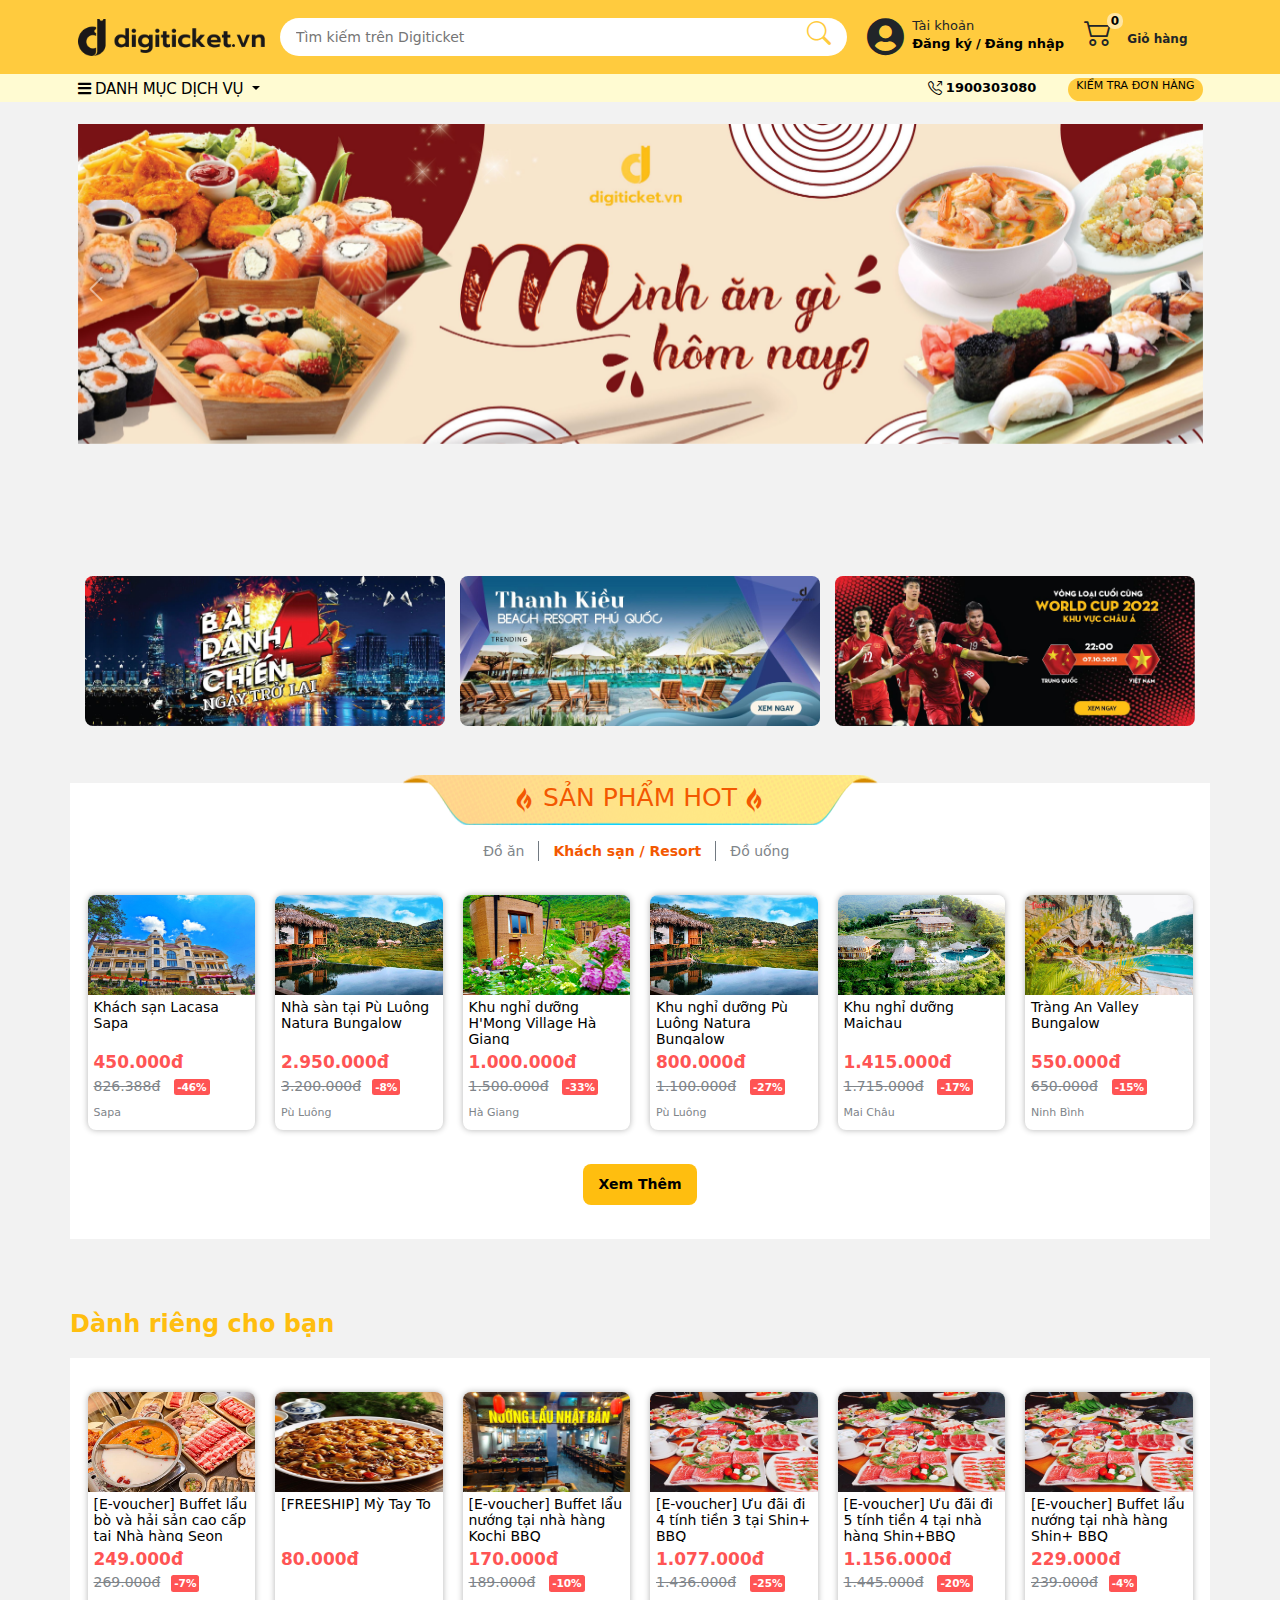
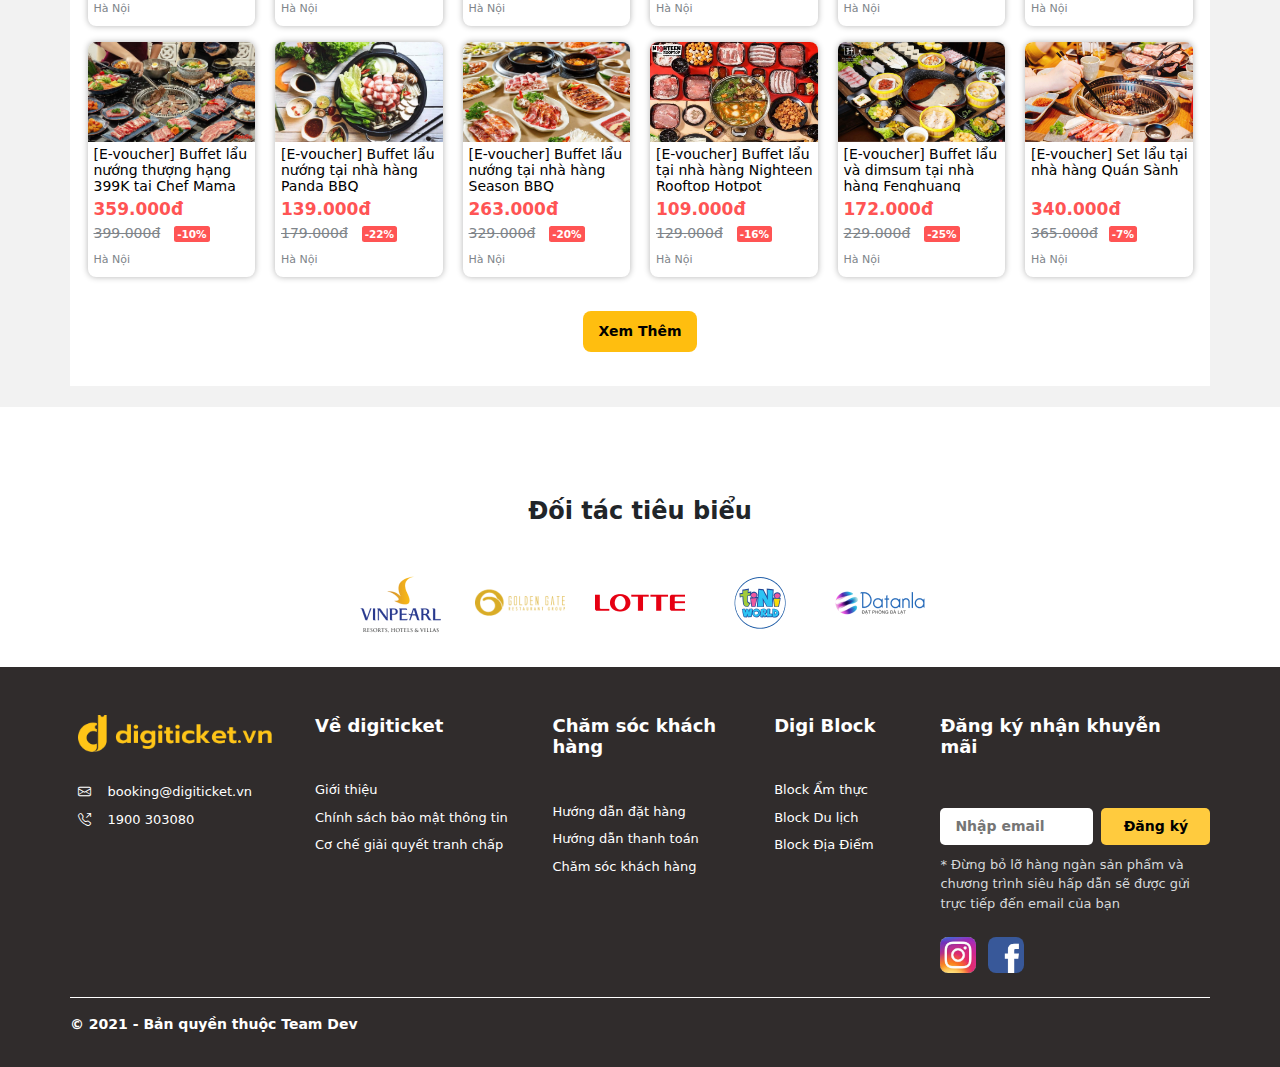
==== commit f2a53586: "Update submenu lv3 in header" ====
--- a/index.html
+++ b/index.html
@@ -101,10 +101,12 @@
         <div class="header-option fixed-top">
             <div class="container d-flex justify-content-between">
                 <div class="dropdown">
-                    <a class="header-option_navbar" data-toggle="dropdown" href=""><i class="fas fa-bars"></i> Danh mục dịch vụ</a>
-                    <ul class="dropdown-menu">
-                        <li>
-                            <a class="header-option_link"  href="#">
+                    <a class="header-option_navbar dropdown-toggle" data-toggle="dropdown" href=""  role="button" data-toggle="dropdown" aria-haspopup="true" aria-expanded="true">
+                        <i class="fas fa-bars"></i> DANH MỤC DỊCH VỤ
+                    </a>
+                    <div class="dropdown-menu header-option_list">
+                        <div class="dropdown-item header-option_subfather">
+                            <a class="header-option_link"  href="#" role="button">
                                 <span>Tham quan</span>
                                 <i class="fas fa-chevron-right"></i>
                             </a>
@@ -115,9 +117,9 @@
                                 <li class="sub-menu_item">
                                     <a class="sub-menu_link" href="">Tour</a>
                                 </li>
-                            </ul>
-                        </li>
-                        <li>
+                            </ul>   
+                        </div>
+                        <div class="dropdown-item header-option_subfather">
                             <a class="header-option_link " href="#">
                                 <span>Nghệ thuật</span>
                                 <i class="fas fa-chevron-right"></i>
@@ -130,8 +132,8 @@
                                     <a class="sub-menu_link" href="">Sân khấu nghệ thuật</a>
                                 </li>
                             </ul>
-                        </li>
-                        <li>
+                        </div>
+                        <div class="dropdown-item header-option_subfather">
                             <a class="header-option_link" href="#">
                                 <span>Thể thao</span>
                                 <i class="fas fa-chevron-right"></i>
@@ -140,9 +142,12 @@
                                 <li class="sub-menu_item">
                                     <a class="sub-menu_link" href="">Bóng đá</a>
                                 </li>
+                                <li class="sub-menu_item">
+                                    <a class="sub-menu_link" href="">Bóng chuyền</a>
+                                </li>
                             </ul>
-                        </li>
-                        <li>
+                        </div>
+                        <div class="dropdown-item header-option_subfather">
                             <a class="header-option_link" href="#">
                                 <span>Di chuyển</span>
                                 <i class="fas fa-chevron-right"></i>
@@ -161,8 +166,8 @@
                                     <a class="sub-menu_link" href="">Tàu hoả</a>
                                 </li>
                             </ul>
-                        </li>
-                        <li>
+                        </div>
+                        <div class="dropdown-item header-option_subfather">
                             <a class="header-option_link" href="#">
                                 <span>Combo</span>
                                 <i class="fas fa-chevron-right"></i>
@@ -172,8 +177,8 @@
                                     <a class="sub-menu_link" href="">Combo du lịch</a>
                                 </li>
                             </ul>
-                        </li>
-                        <li>
+                        </div>
+                        <div class="dropdown-item header-option_subfather">
                             <a class="header-option_link" href="#">
                                 <span>Ẩm thực</span>
                                 <i class="fas fa-chevron-right"></i>
@@ -186,8 +191,8 @@
                                     <a class="sub-menu_link" href="">Đồ uống</a>
                                 </li>
                             </ul>
-                        </li>
-                    </ul>
+                        </div>
+                    </div>
                 </div>
                 
                 <div class="header-option_wrap d-flex justify-content-between">
--- a/assets/css/style.css
+++ b/assets/css/style.css
@@ -98,43 +98,6 @@
 .header-cart span{
     font-weight: 700;
     font-size: 1.2rem;
-}
-/* header options */
-.header-option{
-    height: 28px;
-    /* line-height: 56px; */
-    background-color: #fffbd2;
-    margin-top: var(--navSearch-height);
-    z-index: 1;
-}
-
-.header-option_navbar{
-    text-transform: uppercase;
-    font-size: 1.5rem;
-    font-weight: 500;
-    color: var(--black-color);
-    letter-spacing: -0.2px;
-}
-
-.header-option_link{
-    color: var(--black-color);
-    font-size: 1.4rem;
-    display: flex;
-    align-items: center;
-    justify-content: space-between;
-    padding: 0 8px;
-    line-height: 28px;
-    font-weight: 400;
-    width: 160px;
-    position: relative;
-}
-
-.header-option_link:hover{
-    background-color: var(--primary-color);
-}
-
-.header-option_link i{
-    font-size: 1.1rem;
 }
 
 /* Header-navbar */
@@ -210,19 +173,69 @@
     user-select: none;
 }
 
-
+/* Header options */
+.header-option{
+    height: 28px;
+    /* line-height: 56px; */
+    background-color: #fffbd2;
+    margin-top: var(--navSearch-height);
+    z-index: 1;
+}
+
+.header-option_navbar{
+    text-transform: uppercase;
+    font-size: 1.5rem;
+    font-weight: 500;
+    color: var(--black-color);
+    letter-spacing: -0.2px;
+    display: block;
+    margin-top: 4px;
+}
+
+.header-option_list{
+    left: -2px !important;
+}
+
+.header-option_link{
+    color: var(--black-color);
+    font-size: 1.4rem;
+    display: flex;
+    align-items: center;
+    justify-content: space-between;
+    padding: 0 8px;
+    line-height: 28px;
+    font-weight: 400;
+    width: 160px;
+}
+
+.header-option_subfather{
+    position: relative;
+}
+
+.header-option_subfather:hover{
+    background-color: var(--primary-color);
+}
+
+.header-option_link i{
+    font-size: 1.1rem;
+}
 
 /* Sub nav */
+
+.header-option_list .header-option_subfather:hover .sub-menu{
+    display: block;
+}
 
 .sub-menu{
     position: absolute;
-    top: 34px;
+    top: 0;
     left: 100%;
     right: auto;
     text-align: inherit;
     min-width: 158px;
     padding-left: 0;
-    box-shadow: 0 0 5px rgba(0,0,0, 0.7) ;
+    background-color: var(--white-color);
+    box-shadow: 0 0 3px rgba(0,0,0, 0.3) ;
     display: none;
 }
 
